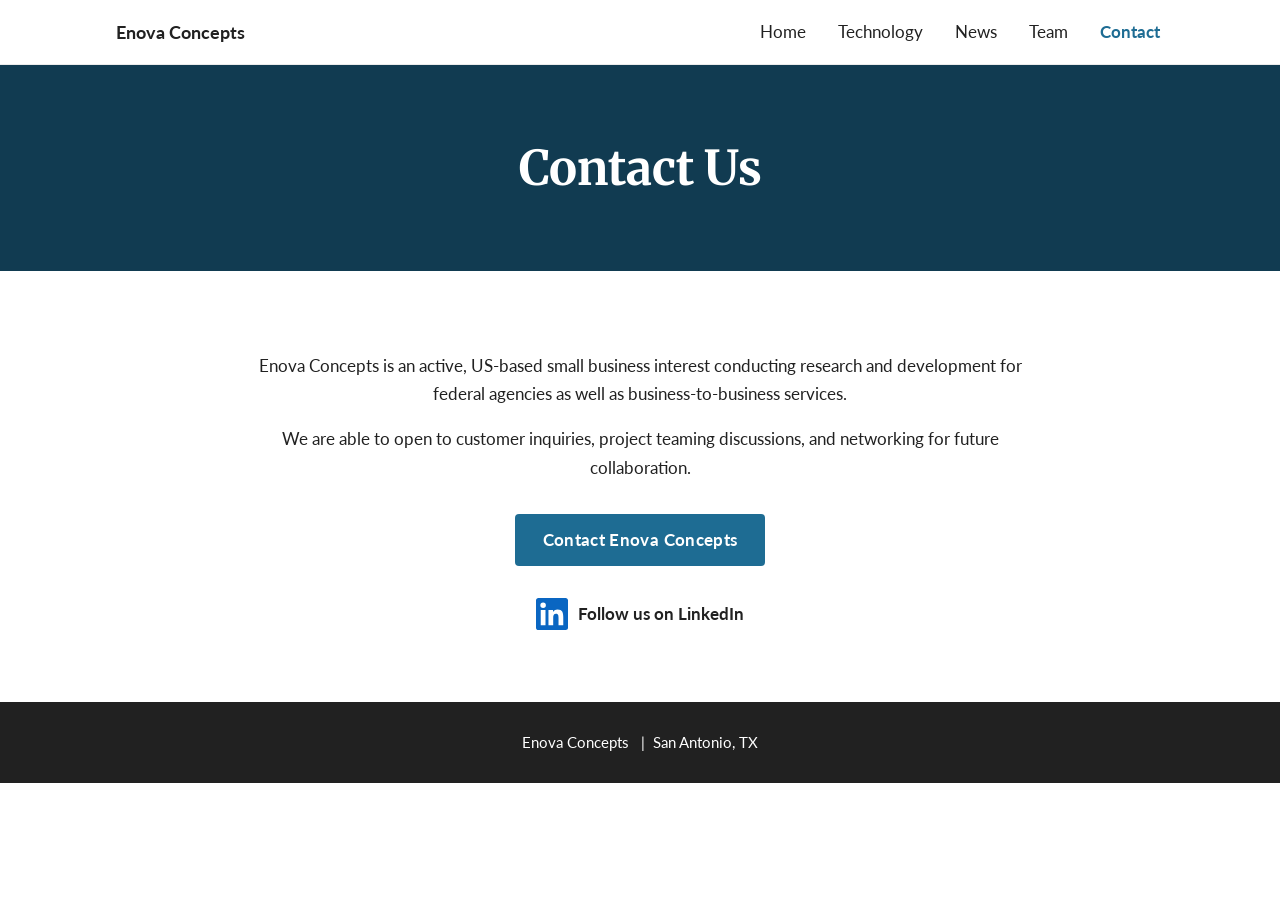
==== contact/index.html @ fbe0e3c6 "Rebuild enovaconcepts.com as a static GitHub Pages site Ports the five Google Sites pages (Home, Tec" ====
<!doctype html>
<html lang="en">
<head>
  <meta charset="utf-8">
  <meta name="viewport" content="width=device-width, initial-scale=1">
  <title>Contact | Enova Concepts</title>
  <meta name="description" content="Enova Concepts is a veteran-owned small business in San Antonio, TX developing next-generation electronic materials design and fabrication techniques for space, energy, and defense.">
  <link rel="icon" href="../assets/img/logo.png">
  <link rel="preconnect" href="https://fonts.googleapis.com">
  <link rel="preconnect" href="https://fonts.gstatic.com" crossorigin>
  <link href="https://fonts.googleapis.com/css2?family=Lato:ital,wght@0,300;0,400;0,700;1,400&family=Merriweather:ital,wght@0,400;0,700;1,400&display=swap" rel="stylesheet">
  <link rel="stylesheet" href="../assets/css/site.css">
</head>
<body>
  <header class="site-header">
    <nav class="nav" aria-label="Main">
      <a class="brand" href="../"><img src="../assets/img/logo.png" alt=""><span>Enova Concepts</span></a>
      <button class="nav-toggle" aria-label="Menu" aria-expanded="false" onclick="var u=this.nextElementSibling;u.classList.toggle('open');this.setAttribute('aria-expanded',u.classList.contains('open'))">&#9776;</button>
      <ul>
        <li><a class="link" href="../">Home</a></li>
        <li><a class="link" href="../technology/">Technology</a></li>
        <li><a class="link" href="../news/">News</a></li>
        <li><a class="link" href="../team/">Team</a></li>
        <li><a class="link" href="../contact/" aria-current="page">Contact</a></li>
      </ul>
    </nav>
  </header>
  <main>
    <section class="hero small">
      <h1>Contact Us</h1>
    </section>

    <section class="section narrow center">
      <p>Enova Concepts is an active, US-based small business interest conducting research and development for federal agencies as well as business-to-business services.</p>
      <p>We are able to open to customer inquiries, project teaming discussions, and networking for future collaboration.</p>
      <p style="margin:32px 0"><a class="btn" href="https://forms.cloud.microsoft/r/S5HiC10Bdj" target="_blank" rel="noopener">Contact Enova Concepts</a></p>
      <a class="social" href="https://www.linkedin.com/company/enova-concepts" target="_blank" rel="noopener">
        <svg viewBox="0 0 24 24" aria-hidden="true"><path d="M20.45 20.45h-3.56v-5.57c0-1.33-.02-3.04-1.85-3.04-1.85 0-2.14 1.45-2.14 2.94v5.67H9.35V9h3.41v1.56h.05c.48-.9 1.64-1.85 3.37-1.85 3.6 0 4.27 2.37 4.27 5.46v6.28zM5.34 7.43a2.06 2.06 0 1 1 0-4.13 2.06 2.06 0 0 1 0 4.13zM7.12 20.45H3.56V9h3.56v11.45zM22.22 0H1.77C.79 0 0 .77 0 1.73v20.54C0 23.23.79 24 1.77 24h20.45c.98 0 1.78-.77 1.78-1.73V1.73C24 .77 23.2 0 22.22 0z"/></svg>
        Follow us on LinkedIn
      </a>
    </section>
  </main>
  <footer class="site-footer">Enova Concepts &nbsp;&nbsp;|&nbsp;&nbsp;San Antonio, TX</footer>
</body>
</html>
---- assets/css/site.css ----
:root {
  --accent: #1e6c93;
  --accent-dark: #16536f;
  --accent-tint: rgba(30,108,147,.10);
  --ink: #212121;
  --muted: #555;
  --bg: #ffffff;
  --bg-alt: #f2f2f2;
  --max: 1100px;
}
* { box-sizing: border-box; }
html { scroll-behavior: smooth; }
body {
  margin: 0;
  font-family: "Lato", system-ui, -apple-system, "Segoe UI", sans-serif;
  font-size: 17px;
  line-height: 1.65;
  color: var(--ink);
  background: var(--bg);
}
img { max-width: 100%; height: auto; display: block; }
a { color: var(--accent); }
h1, h2, h3 { font-family: "Merriweather", Georgia, serif; line-height: 1.3; color: var(--ink); }

/* Header / nav */
.site-header {
  position: sticky; top: 0; z-index: 10;
  background: rgba(255,255,255,.97);
  border-bottom: 1px solid rgba(0,0,0,.08);
}
.nav {
  max-width: var(--max); margin: 0 auto; padding: 0 16px;
  display: flex; align-items: center; justify-content: space-between; min-height: 64px;
}
.brand { display: flex; align-items: center; gap: 10px; text-decoration: none; color: var(--ink); font-weight: 700; font-size: 1.15rem; }
.brand img { height: 40px; width: auto; }
.nav ul { list-style: none; display: flex; gap: 4px; margin: 0; padding: 0; }
.nav a.link { display: block; padding: 8px 14px; text-decoration: none; color: var(--ink); border-radius: 4px; font-weight: 400; }
.nav a.link:hover { background: var(--accent-tint); }
.nav a.link[aria-current="page"] { color: var(--accent); font-weight: 700; }
.nav-toggle { display: none; background: none; border: 0; font-size: 1.6rem; cursor: pointer; color: var(--ink); padding: 8px; }
@media (max-width: 720px) {
  .nav-toggle { display: block; }
  .nav ul { display: none; position: absolute; top: 64px; left: 0; right: 0; flex-direction: column; background: #fff; border-bottom: 1px solid rgba(0,0,0,.08); padding: 8px 16px; }
  .nav ul.open { display: flex; }
}

/* Hero banner */
.hero {
  position: relative; color: #fff; text-align: center;
  background: var(--accent) center / cover no-repeat;
  padding: 120px 16px;
}
.hero::before { content: ""; position: absolute; inset: 0; background: rgba(0,0,0,.45); }
.hero > * { position: relative; }
.hero h1, .hero h2 { color: #fff; margin: 0 auto; max-width: 900px; font-size: clamp(1.8rem, 4.5vw, 3rem); }
.hero.small { padding: 72px 16px; }

/* Sections */
.section { max-width: var(--max); margin: 0 auto; padding: 64px 16px; }
.section.narrow { max-width: 820px; }
.section h2.title { text-align: center; color: var(--accent); font-size: clamp(1.5rem, 3vw, 2.1rem); margin-top: 0; }
.lead { text-align: center; max-width: 820px; margin: 0 auto 1em; font-size: 1.08rem; }
.band { background: var(--bg-alt); }

.features { display: grid; grid-template-columns: repeat(auto-fit, minmax(230px, 1fr)); gap: 32px; margin-top: 48px; }
.feature img { width: 100%; aspect-ratio: 4 / 3; object-fit: cover; border-radius: 4px; background: var(--accent-tint); }
.feature h3 { font-size: 1.2rem; margin: 16px 0 8px; }
.feature p { margin: 0; color: var(--muted); font-size: .97rem; }

.split { display: grid; grid-template-columns: 1fr 1fr; gap: 40px; align-items: center; }
.split + .split { margin-top: 64px; }
@media (max-width: 800px) { .split { grid-template-columns: 1fr; } }
.split img { border-radius: 4px; background: var(--accent-tint); }
.stack { display: grid; gap: 16px; }

.people { display: grid; grid-template-columns: repeat(auto-fit, minmax(220px, 1fr)); gap: 32px; margin-top: 32px; }
.person { text-align: center; }
.person img { width: 200px; height: 200px; object-fit: cover; border-radius: 50%; margin: 0 auto 16px; background: var(--accent-tint); }
.person .name { font-weight: 700; font-size: 1.1rem; margin: 0; }
.person .role { color: var(--muted); margin: 0; }

.btn {
  display: inline-block; background: var(--accent); color: #fff; text-decoration: none;
  padding: 12px 28px; border-radius: 4px; font-weight: 700; letter-spacing: .02em;
}
.btn:hover { background: var(--accent-dark); }
.center { text-align: center; }

.article h1 { font-size: clamp(1.6rem, 3.5vw, 2.3rem); }
.article h2 { color: var(--accent); font-size: 1.35rem; margin-top: 2em; }
.article .kicker { font-family: "Lato", sans-serif; letter-spacing: .08em; font-size: .95rem; color: var(--muted); }
.article .subhead { font-style: italic; color: var(--muted); }
.article img { border-radius: 4px; margin: 0 auto 24px; }

.social { display: inline-flex; align-items: center; gap: 10px; text-decoration: none; color: var(--ink); font-weight: 700; }
.social svg { width: 32px; height: 32px; fill: #0a66c2; }

.site-footer { background: var(--ink); color: #fff; text-align: center; padding: 28px 16px; font-size: .95rem; }
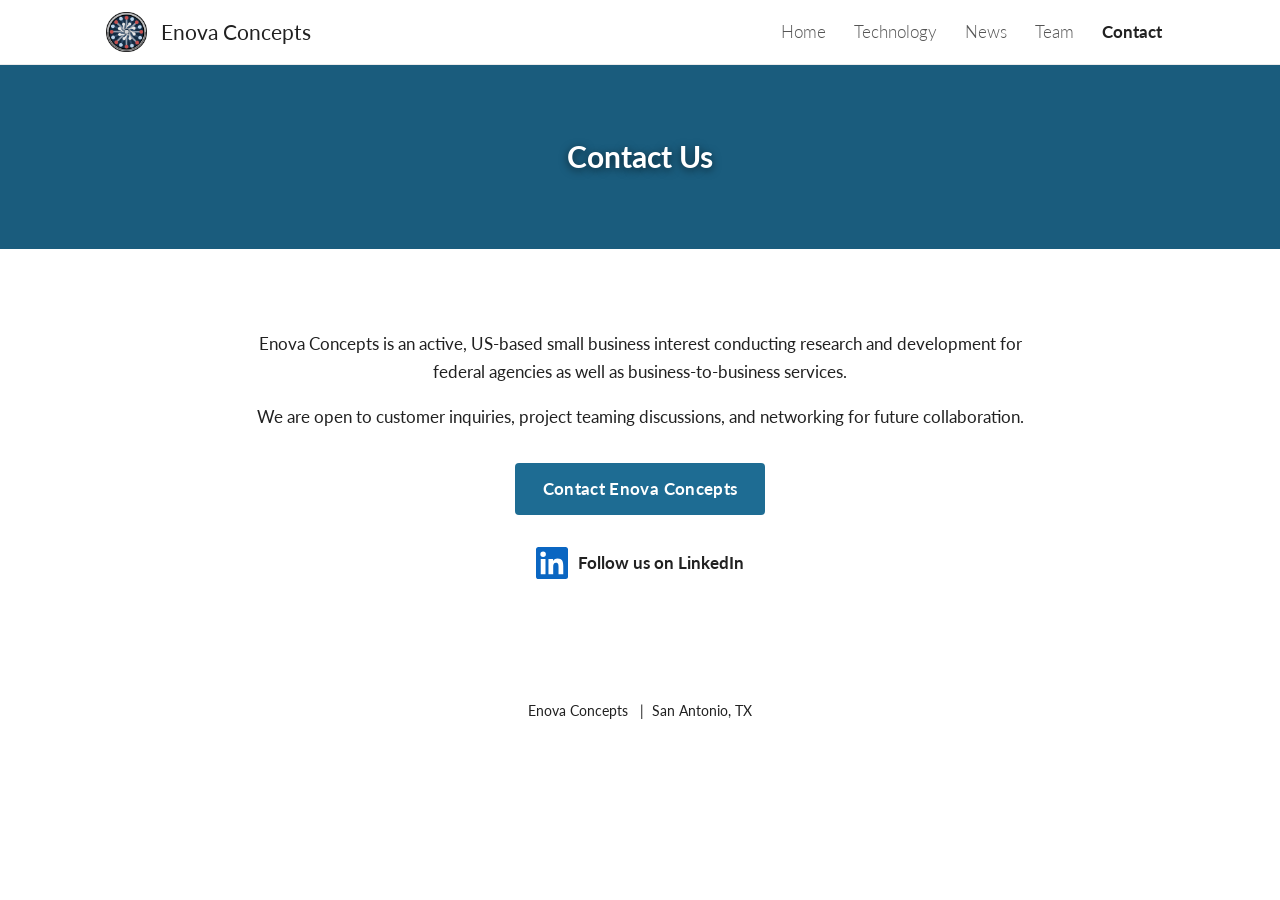
==== commit a1c0baeb: "Add site images, match original styling, fix copy typos - Add the 14 images from the Google Sites ve" ====
--- a/contact/index.html
+++ b/contact/index.html
@@ -8,7 +8,7 @@
   <link rel="icon" href="../assets/img/logo.png">
   <link rel="preconnect" href="https://fonts.googleapis.com">
   <link rel="preconnect" href="https://fonts.gstatic.com" crossorigin>
-  <link href="https://fonts.googleapis.com/css2?family=Lato:ital,wght@0,300;0,400;0,700;1,400&family=Merriweather:ital,wght@0,400;0,700;1,400&display=swap" rel="stylesheet">
+  <link href="https://fonts.googleapis.com/css2?family=Lato:ital,wght@0,300;0,400;0,700;1,400&display=swap" rel="stylesheet">
   <link rel="stylesheet" href="../assets/css/site.css">
 </head>
 <body>
@@ -32,7 +32,7 @@
 
     <section class="section narrow center">
       <p>Enova Concepts is an active, US-based small business interest conducting research and development for federal agencies as well as business-to-business services.</p>
-      <p>We are able to open to customer inquiries, project teaming discussions, and networking for future collaboration.</p>
+      <p>We are open to customer inquiries, project teaming discussions, and networking for future collaboration.</p>
       <p style="margin:32px 0"><a class="btn" href="https://forms.cloud.microsoft/r/S5HiC10Bdj" target="_blank" rel="noopener">Contact Enova Concepts</a></p>
       <a class="social" href="https://www.linkedin.com/company/enova-concepts" target="_blank" rel="noopener">
         <svg viewBox="0 0 24 24" aria-hidden="true"><path d="M20.45 20.45h-3.56v-5.57c0-1.33-.02-3.04-1.85-3.04-1.85 0-2.14 1.45-2.14 2.94v5.67H9.35V9h3.41v1.56h.05c.48-.9 1.64-1.85 3.37-1.85 3.6 0 4.27 2.37 4.27 5.46v6.28zM5.34 7.43a2.06 2.06 0 1 1 0-4.13 2.06 2.06 0 0 1 0 4.13zM7.12 20.45H3.56V9h3.56v11.45zM22.22 0H1.77C.79 0 0 .77 0 1.73v20.54C0 23.23.79 24 1.77 24h20.45c.98 0 1.78-.77 1.78-1.73V1.73C24 .77 23.2 0 22.22 0z"/></svg>
--- a/assets/css/site.css
+++ b/assets/css/site.css
@@ -20,7 +20,7 @@
 }
 img { max-width: 100%; height: auto; display: block; }
 a { color: var(--accent); }
-h1, h2, h3 { font-family: "Merriweather", Georgia, serif; line-height: 1.3; color: var(--ink); }
+h1, h2, h3 { font-family: inherit; font-weight: 400; line-height: 1.3; color: var(--ink); }
 
 /* Header / nav */
 .site-header {
@@ -32,12 +32,12 @@
   max-width: var(--max); margin: 0 auto; padding: 0 16px;
   display: flex; align-items: center; justify-content: space-between; min-height: 64px;
 }
-.brand { display: flex; align-items: center; gap: 10px; text-decoration: none; color: var(--ink); font-weight: 700; font-size: 1.15rem; }
+.brand { display: flex; align-items: center; gap: 14px; text-decoration: none; color: var(--ink); font-weight: 400; font-size: 1.3rem; }
 .brand img { height: 40px; width: auto; }
 .nav ul { list-style: none; display: flex; gap: 4px; margin: 0; padding: 0; }
-.nav a.link { display: block; padding: 8px 14px; text-decoration: none; color: var(--ink); border-radius: 4px; font-weight: 400; }
+.nav a.link { display: block; padding: 8px 12px; text-decoration: none; color: var(--muted); border-radius: 4px; font-weight: 300; }
 .nav a.link:hover { background: var(--accent-tint); }
-.nav a.link[aria-current="page"] { color: var(--accent); font-weight: 700; }
+.nav a.link[aria-current="page"] { color: var(--ink); font-weight: 700; }
 .nav-toggle { display: none; background: none; border: 0; font-size: 1.6rem; cursor: pointer; color: var(--ink); padding: 8px; }
 @media (max-width: 720px) {
   .nav-toggle { display: block; }
@@ -51,22 +51,27 @@
   background: var(--accent) center / cover no-repeat;
   padding: 120px 16px;
 }
-.hero::before { content: ""; position: absolute; inset: 0; background: rgba(0,0,0,.45); }
+.hero::before { content: ""; position: absolute; inset: 0; background: rgba(0,0,0,.15); }
 .hero > * { position: relative; }
-.hero h1, .hero h2 { color: #fff; margin: 0 auto; max-width: 900px; font-size: clamp(1.8rem, 4.5vw, 3rem); }
+.hero h1, .hero h2 { color: #fff; margin: 0 auto; max-width: 900px; font-weight: 700; font-size: clamp(1.5rem, 3vw, 1.9rem); text-shadow: 0 2px 8px rgba(0,0,0,.6); }
+.hero[style] { padding: 200px 16px; }
 .hero.small { padding: 72px 16px; }
 
 /* Sections */
 .section { max-width: var(--max); margin: 0 auto; padding: 64px 16px; }
 .section.narrow { max-width: 820px; }
-.section h2.title { text-align: center; color: var(--accent); font-size: clamp(1.5rem, 3vw, 2.1rem); margin-top: 0; }
+.section h2.title { text-align: center; color: var(--accent); font-weight: 700; font-size: clamp(1.4rem, 2.6vw, 1.75rem); margin-top: 0; }
+.intro { font-style: italic; font-size: .95rem; }
 .lead { text-align: center; max-width: 820px; margin: 0 auto 1em; font-size: 1.08rem; }
 .band { background: var(--bg-alt); }
 
-.features { display: grid; grid-template-columns: repeat(auto-fit, minmax(230px, 1fr)); gap: 32px; margin-top: 48px; }
-.feature img { width: 100%; aspect-ratio: 4 / 3; object-fit: cover; border-radius: 4px; background: var(--accent-tint); }
-.feature h3 { font-size: 1.2rem; margin: 16px 0 8px; }
-.feature p { margin: 0; color: var(--muted); font-size: .97rem; }
+.features { display: grid; grid-template-columns: 1fr 1fr; gap: 48px 32px; }
+.feature { display: grid; grid-template-columns: 266px 1fr; grid-template-rows: auto 1fr; column-gap: 38px; align-items: start; }
+.feature img { grid-row: 1 / 3; width: 100%; aspect-ratio: 1; object-fit: contain; }
+.feature h3 { font-size: 1.3rem; margin: 16px 0 12px; }
+.feature p { margin: 0; font-size: .92rem; line-height: 1.75; }
+@media (max-width: 1000px) { .features { grid-template-columns: 1fr; } }
+@media (max-width: 560px) { .feature { grid-template-columns: 1fr; } .feature img { grid-row: auto; max-width: 320px; } }
 
 .split { display: grid; grid-template-columns: 1fr 1fr; gap: 40px; align-items: center; }
 .split + .split { margin-top: 64px; }
@@ -76,15 +81,16 @@
 
 .people { display: grid; grid-template-columns: repeat(auto-fit, minmax(220px, 1fr)); gap: 32px; margin-top: 32px; }
 .person { text-align: center; }
-.person img { width: 200px; height: 200px; object-fit: cover; border-radius: 50%; margin: 0 auto 16px; background: var(--accent-tint); }
+.person img { width: 168px; height: 172px; object-fit: cover; margin: 0 auto 16px; background: var(--accent-tint); }
 .person .name { font-weight: 700; font-size: 1.1rem; margin: 0; }
-.person .role { color: var(--muted); margin: 0; }
+.person .role { font-style: italic; font-size: .85rem; line-height: 1.4; margin: 0 auto; max-width: 170px; }
 
 .btn {
   display: inline-block; background: var(--accent); color: #fff; text-decoration: none;
   padding: 12px 28px; border-radius: 4px; font-weight: 700; letter-spacing: .02em;
 }
 .btn:hover { background: var(--accent-dark); }
+.btn.wide { min-width: min(364px, 100%); padding: 6px 28px; font-weight: 400; margin-top: 40px; }
 .center { text-align: center; }
 
 .article h1 { font-size: clamp(1.6rem, 3.5vw, 2.3rem); }
@@ -96,4 +102,4 @@
 .social { display: inline-flex; align-items: center; gap: 10px; text-decoration: none; color: var(--ink); font-weight: 700; }
 .social svg { width: 32px; height: 32px; fill: #0a66c2; }
 
-.site-footer { background: var(--ink); color: #fff; text-align: center; padding: 28px 16px; font-size: .95rem; }
+.site-footer { color: var(--ink); text-align: center; padding: 48px 16px 40px; font-size: .9rem; }
